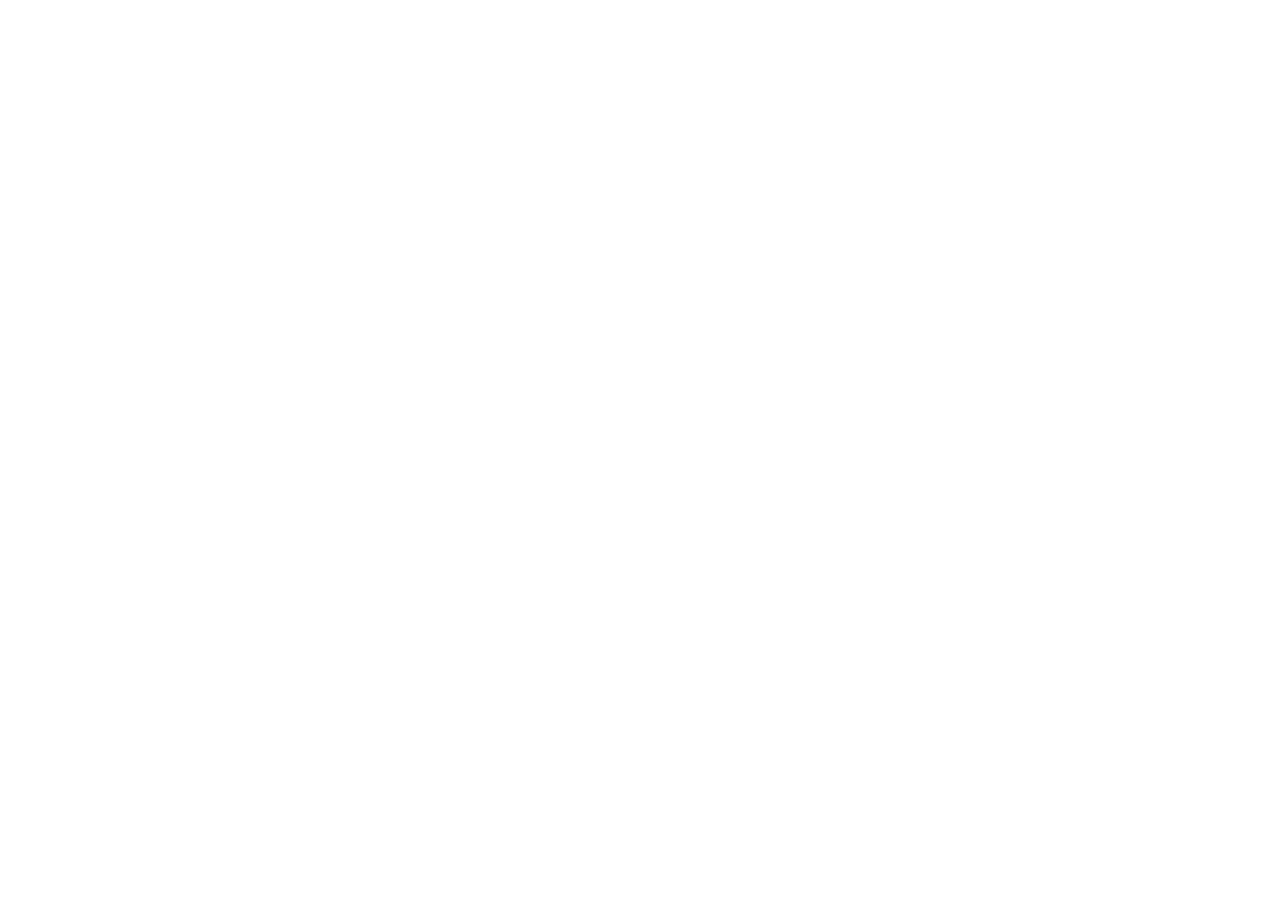
==== recipes/porkSauce.html @ bb28c2f9 "Add HTML Boiler plate to 2 files: index.html AND porkSauce.html" ====
<!DOCTYPE html>
<html lang="en">
<head>
    <meta charset="UTF-8">
    <meta http-equiv="X-UA-Compatible" content="IE=edge">
    <meta name="viewport" content="width=
    , initial-scale=1.0">
    <title>Fanci Foods</title>
</head>
<body>
    
</body>
</html>
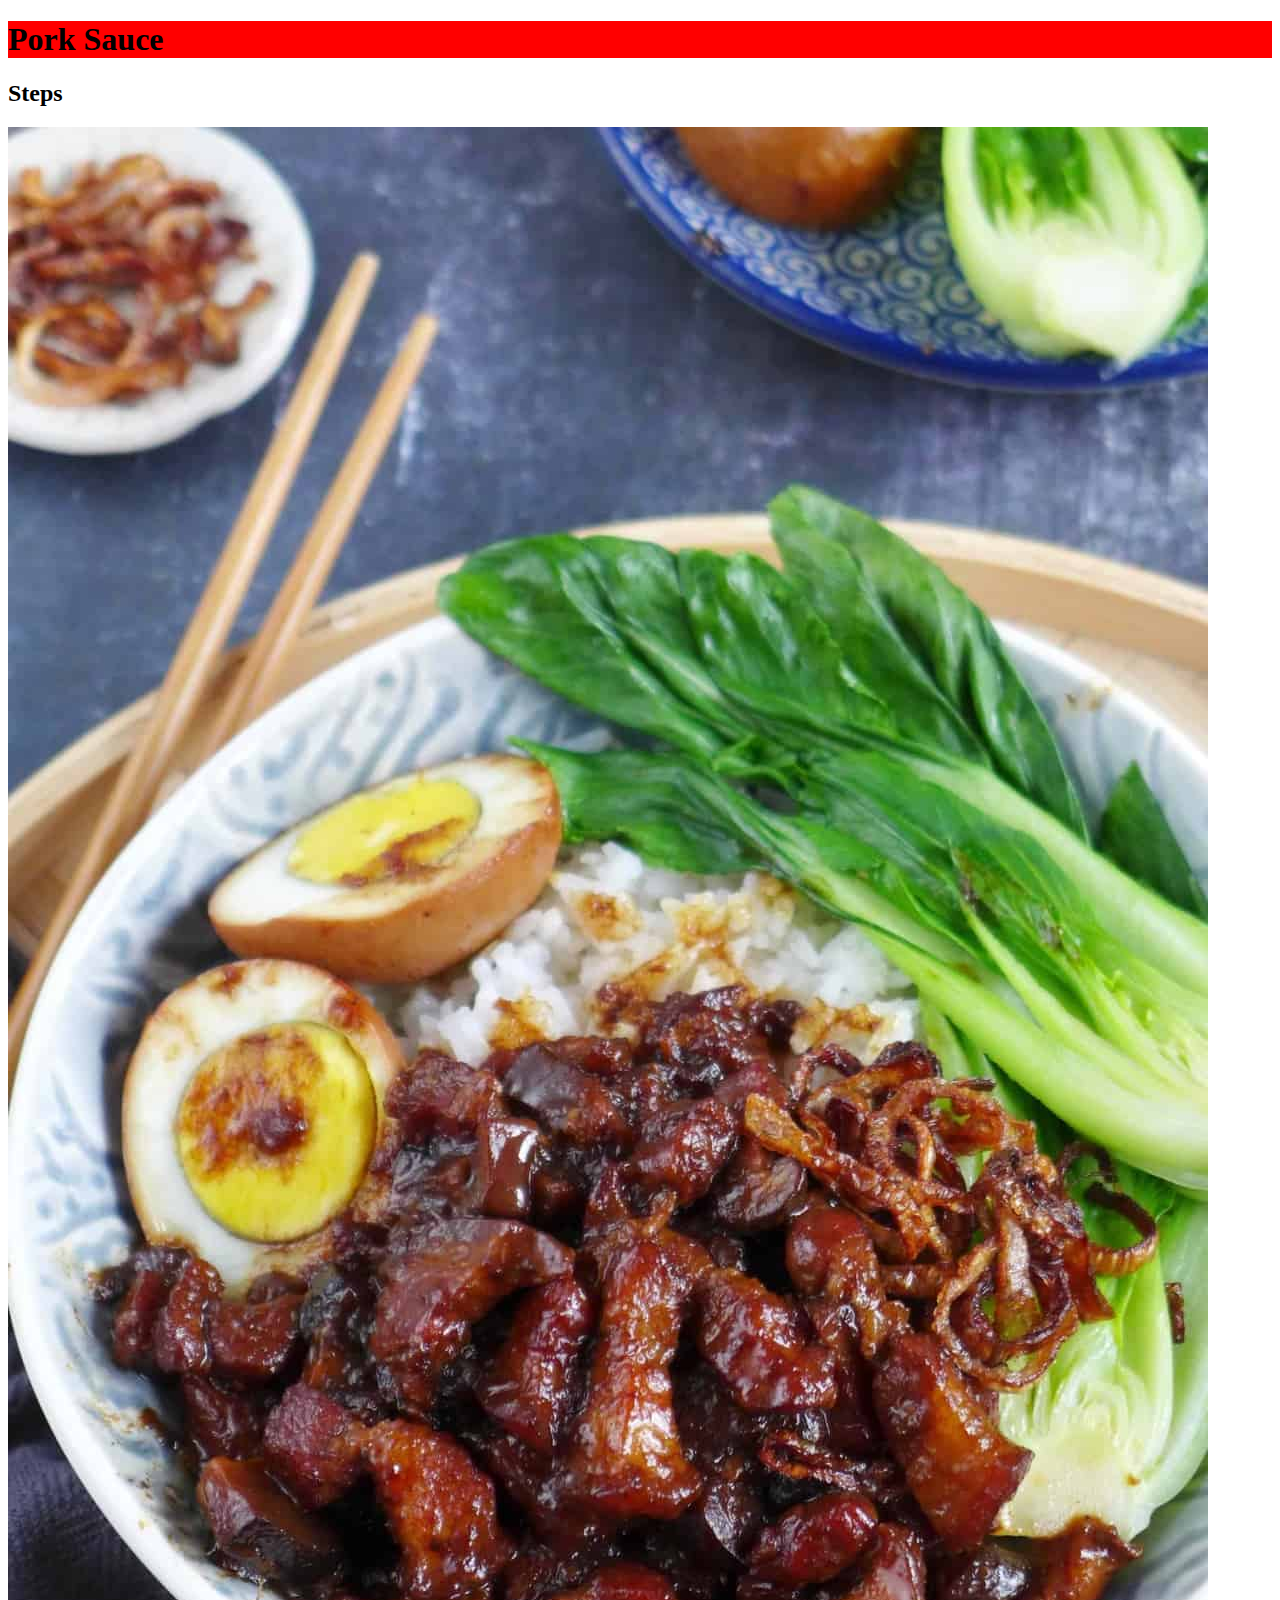
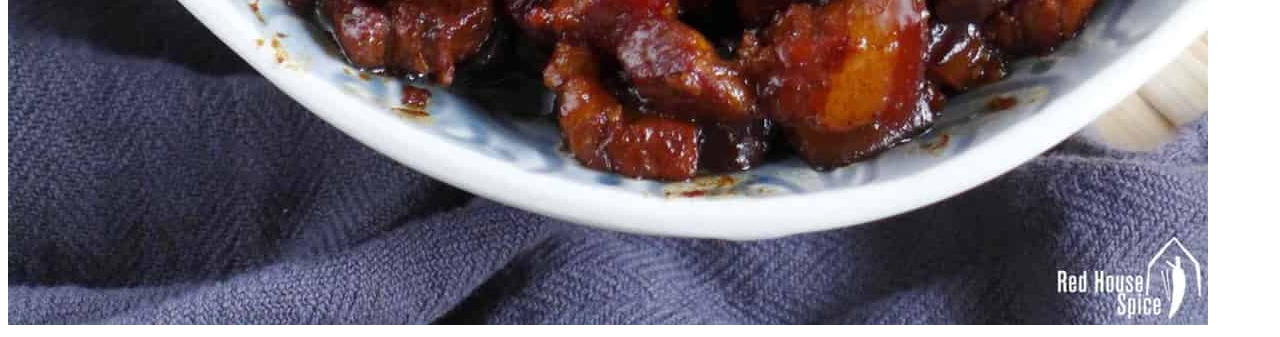
==== commit ffe31bc2: "Add links to other recipes pages, connect styles.css, add luRouFan.jpg image :wq!" ====
--- a/recipes/porkSauce.html
+++ b/recipes/porkSauce.html
@@ -5,9 +5,13 @@
     <meta http-equiv="X-UA-Compatible" content="IE=edge">
     <meta name="viewport" content="width=
     , initial-scale=1.0">
+    <link rel="stylesheet" type="text/css" href="styles.css">
     <title>Fanci Foods</title>
 </head>
 <body>
+<h1>Pork Sauce</h1>
+<h2>Steps</h2>
+    <img src="images/luRouFan.jpg" alt="Pork Sauce">
     
 </body>
 </html>--- a/recipes/styles.css
+++ b/recipes/styles.css
@@ -0,0 +1,3 @@
+h1 {
+    background-color: red;
+}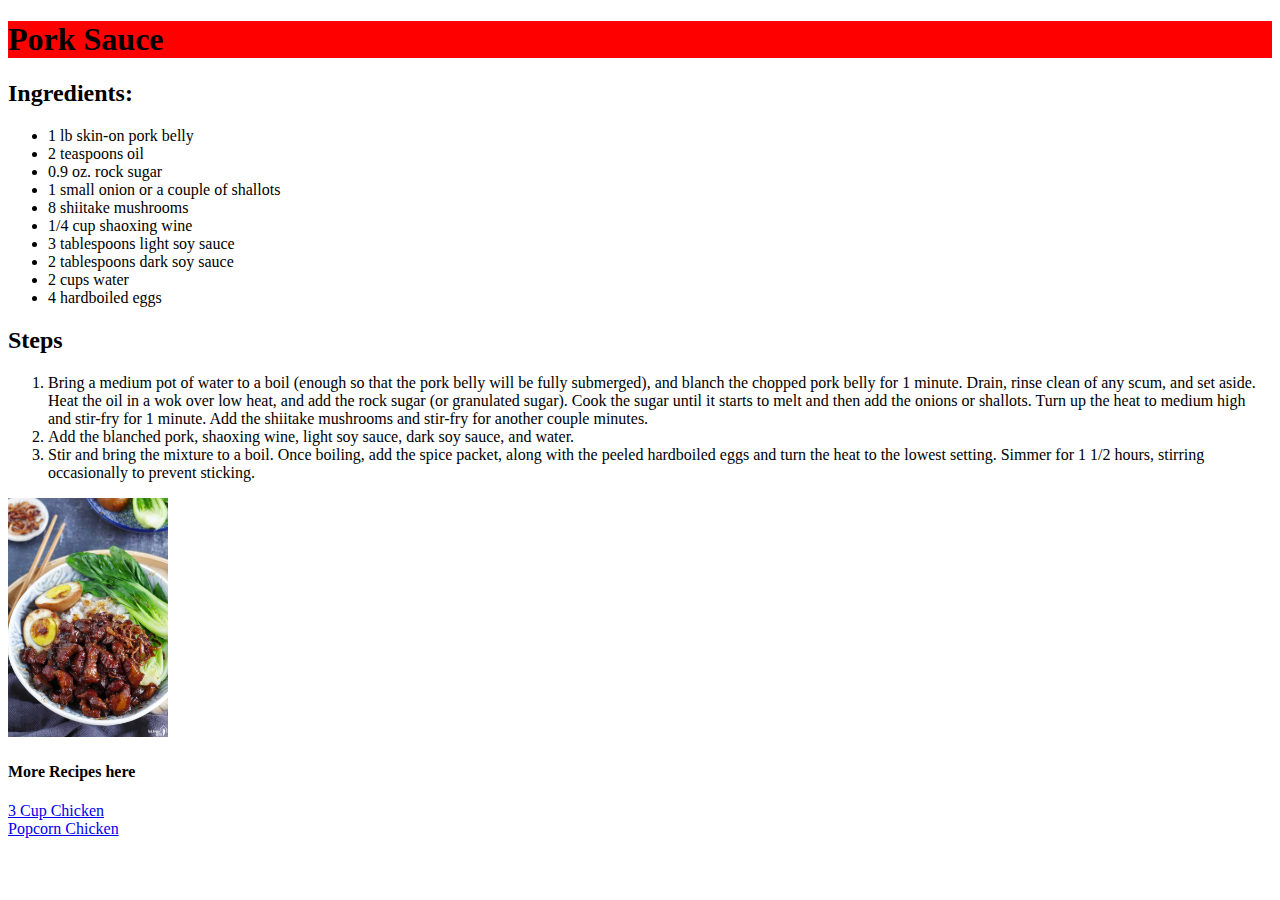
==== commit e57db7fa: "add content to porkSauce.html" ====
--- a/recipes/porkSauce.html
+++ b/recipes/porkSauce.html
@@ -10,8 +10,33 @@
 </head>
 <body>
 <h1>Pork Sauce</h1>
+<h2>Ingredients:</h2>
+<ul>
+    <li>1 lb skin-on pork belly</li>
+    <li>2 teaspoons oil</li>
+    <li>0.9 oz. rock sugar</li>
+    <li>1 small onion or a couple of shallots </li>   
+    <li>8 shiitake mushrooms </li>
+    <li>1/4 cup shaoxing wine</li>
+    <li>3 tablespoons light soy sauce</li>
+    <li>2 tablespoons dark soy sauce</li>  
+    <li>2 cups water</li>
+    <li>4 hardboiled eggs</li>
+</ul>
+
 <h2>Steps</h2>
-    <img src="images/luRouFan.jpg" alt="Pork Sauce">
-    
+<ol>
+<li>Bring a medium pot of water to a boil (enough so that the pork belly will be fully submerged), and blanch the chopped pork belly for 1 minute. Drain, rinse clean of any scum, and set aside.
+
+    Heat the oil in a wok over low heat, and add the rock sugar (or granulated sugar). Cook the sugar until it starts to melt and then add the onions or shallots. Turn up the heat to medium high and stir-fry for 1 minute. Add the shiitake mushrooms and stir-fry for another couple minutes.</li>
+ <li>Add the blanched pork, shaoxing wine, light soy sauce, dark soy sauce, and water.</li>
+ <li>Stir and bring the mixture to a boil. Once boiling, add the spice packet, along with the peeled hardboiled eggs and turn the heat to the lowest setting. Simmer for 1 1/2 hours, stirring occasionally to prevent sticking.</li>
+
+</ol>
+    <img src="images/luRouFan.jpg" id="porksauce" alt="Pork Sauce">
+
+<h4>More Recipes here</h4>
+    <li><a href="#">3 Cup Chicken</a></li>
+    <li><a href="#">Popcorn Chicken</a></li>
 </body>
 </html>--- a/recipes/styles.css
+++ b/recipes/styles.css
@@ -1,3 +1,7 @@
 h1 {
     background-color: red;
+}
+
+#porksauce {
+    max-width: 10rem;
 }